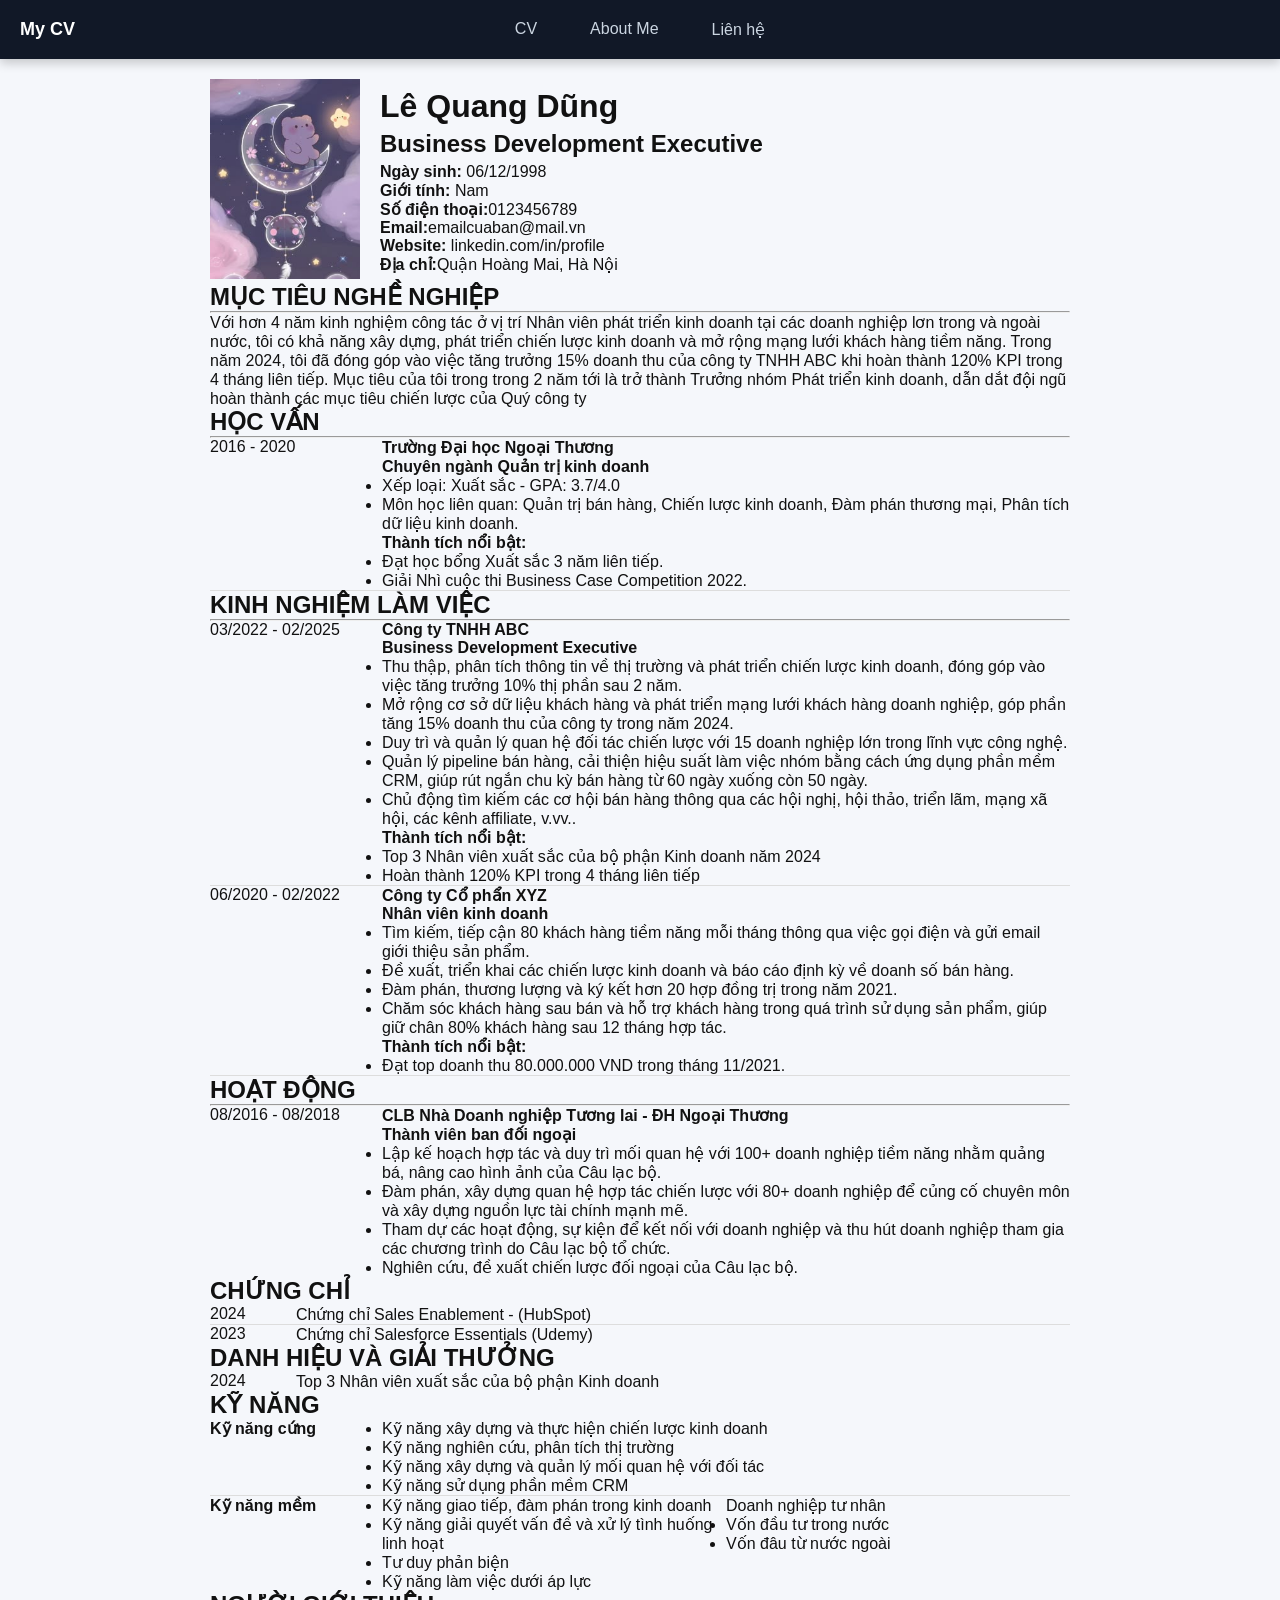
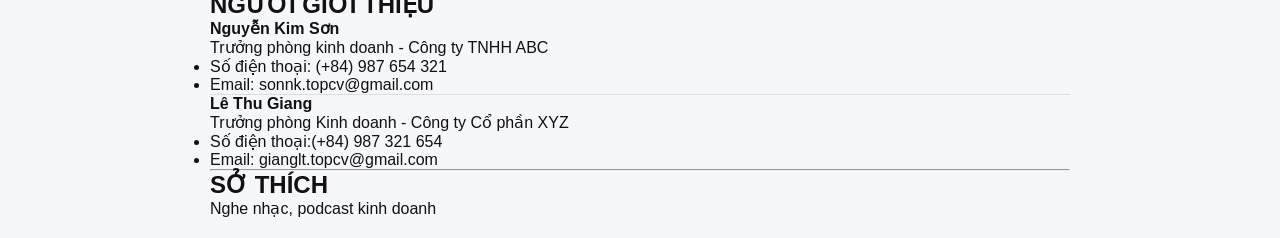
==== src/index.html @ bc0bce6f "CV của tôi" ====
<!DOCTYPE html>
<html lang="vi">
<head>
    <meta charset="UTF-8">
    <meta name="viewport" content="width=device-width, initial-scale=1.0">
    <title>CV - Trần Văn Tình</title>
    <link rel="stylesheet" href="style.css">
</head>

<body>

<!-- MENU -->
<nav class="menu">
    <div class="logo">My CV</div>

    <div class="menu-links">
        <a href="index.html">CV</a>
        <a href="about.html">About Me</a>
        <a href="contact.html">Liên hệ</a>
    </div>

    <div class="menu-right"></div>
</nav>

<!-- CV CONTAINER -->
<div class="cv-container">

    <div style="display: flex; align-items: center; gap: 20px;">
        <div>
            <img src="hinhnen/hinhnen.jpg" alt="avatar"
                 style="width:150px; height: 200px; object-fit:cover;">
        </div>

        <div>
            <h1 style="margin:0;">Lê Quang Dũng</h1>
            <h2 style="margin:5px 0;">Business Development Executive</h2>

            <p><b>Ngày sinh:</b> 06/12/1998</p>
            <p><b>Giới tính:</b> Nam</p>
            <p><b>Số điện thoại:</b>0123456789</p>
            <p><b>Email:</b>emailcuaban@mail.vn</p>
            <p><b>Website:</b> linkedin.com/in/profile</p>
            <p><b>Địa chỉ:</b>Quận Hoàng Mai, Hà Nội</p>
        </div>
    </div>

    <!-- MỤC TIÊU -->
    <div class="muctieu">
        <h2>MỤC TIÊU NGHỀ NGHIỆP</h2>
        <hr>
        <p>
            Với hơn 4 năm kinh nghiệm công tác ở vị trí Nhân viên phát triển kinh doanh tại các doanh nghiệp lơn trong và ngoài nước,
            tôi có khả năng xây dựng, phát triển chiến lược kinh doanh và mở rộng mạng lưới khách hàng tiềm năng.
            Trong năm 2024, tôi đã đóng góp vào việc tăng trưởng 15% doanh thu của công ty TNHH ABC
            khi hoàn thành 120% KPI trong 4 tháng liên tiếp. Mục tiêu của tôi trong trong 2 năm tới là
            trở thành Trưởng nhóm Phát triển kinh doanh, dẫn dắt đội ngũ hoàn thành các mục tiêu chiến lược của Quý công ty
        </p>
    </div>

    <!-- HỌC VẤN -->
    <div class="hocvan">
        <h2>HỌC VẤN</h2>
        <hr>

        <div style="display: flex;">
            <div style="width: 20%;">2016 - 2020</div>

            <div style="width: 80%;">
                <p><b>Trường Đại học Ngoại Thương</b></p>
                <p><b>Chuyên ngành Quản trị kinh doanh</b></p>

                <ul>
                    <li>Xếp loại: Xuất sắc - GPA: 3.7/4.0</li>
                    <li>Môn học liên quan: Quản trị bán hàng, Chiến lược kinh doanh, Đàm phán thương mại, Phân tích dữ liệu kinh doanh.</li>
                </ul>

                <p><b>Thành tích nổi bật:</b></p>
                <ul>
                    <li>Đạt học bổng Xuất sắc 3 năm liên tiếp.</li>
                    <li>Giải Nhì cuộc thi Business Case Competition 2022.</li>
                </ul>
            </div>
        </div>

        <div style="height:1px; background:#ddd;"></div>
    </div>

    <!-- KINH NGHIỆM -->
    <div class="kinhnghiem">
        <h2>KINH NGHIỆM LÀM VIỆC</h2>
        <hr>

        <div style="display: flex;">
            <div style="width: 20%;">
                <p>03/2022 - 02/2025</p>
            </div>

            <div style="width: 80%;">
                <p><b>Công ty TNHH ABC</b></p>
                <p><b>Business Development Executive</b></p>

                <ul>
                    <li>Thu thập, phân tích thông tin về thị trường và phát triển chiến lược kinh doanh, đóng góp vào việc tăng trưởng 10% thị phần sau 2 năm.</li>
                    <li>Mở rộng cơ sở dữ liệu khách hàng và phát triển mạng lưới khách hàng doanh nghiệp, góp phần tăng 15% doanh thu của công ty trong năm 2024.</li>
                    <li>Duy trì và quản lý quan hệ đối tác chiến lược với 15 doanh nghiệp lớn trong lĩnh vực công nghệ.</li>
                    <li>Quản lý pipeline bán hàng, cải thiện hiệu suất làm việc nhóm bằng cách ứng dụng phần mềm CRM, giúp rút ngắn chu kỳ bán hàng từ 60 ngày xuống còn 50 ngày.</li>
                    <li>Chủ động tìm kiếm các cơ hội bán hàng thông qua các hội nghị, hội thảo, triển lãm, mạng xã hội, các kênh affiliate, v.vv..</li>
                </ul>

                <p><b>Thành tích nổi bật:</b></p>
                <ul>
                    <li>Top 3 Nhân viên xuất sắc của bộ phận Kinh doanh năm 2024</li>
                    <li>Hoàn thành 120% KPI trong 4 tháng liên tiếp</li>
                </ul>
            </div>
        </div>

        <div style="height:1px; background:#ddd;"></div>

        <div style="display: flex;">
            <div style="width: 20%;">
                <p>06/2020 - 02/2022</p>
            </div>

            <div style="width: 80%;">
                <p><b>Công ty Cổ phẩn XYZ</b></p>
                <p><b>Nhân viên kinh doanh</b></p>

                <ul>
                    <li>Tìm kiếm, tiếp cận 80 khách hàng tiềm năng mỗi tháng thông qua việc gọi điện và gửi email giới thiệu sản phẩm.</li>
                    <li>Đề xuất, triển khai các chiến lược kinh doanh và báo cáo định kỳ về doanh số bán hàng.</li>
                    <li>Đàm phán, thương lượng và ký kết hơn 20 hợp đồng trị trong năm 2021.</li>
                    <li>Chăm sóc khách hàng sau bán và hỗ trợ khách hàng trong quá trình sử dụng sản phẩm, giúp giữ chân 80% khách hàng sau 12 tháng hợp tác.</li>
                </ul>

                <b>Thành tích nổi bật:</b>
                <ul>
                    <li>Đạt top doanh thu 80.000.000 VND trong tháng 11/2021.</li>
                </ul>
            </div>
        </div>
    </div>

    <!-- HOẠT ĐỘNG -->
    <div class="hoatdong">

        <div style="height:1px; background:#ddd;"></div>

        <h2>HOẠT ĐỘNG</h2>
        <hr>

        <div style="display:flex;">
            <div style="width: 20%;">
                <p>08/2016 - 08/2018</p>
            </div>

            <div style="width: 80%;">
                <p><b>CLB Nhà Doanh nghiệp Tương lai - ĐH Ngoại Thương</b></p>
                <p><b>Thành viên ban đối ngoại</b></p>

                <ul>
                    <li>Lập kế hoạch hợp tác và duy trì mối quan hệ với 100+ doanh nghiệp tiềm năng nhằm quảng bá, nâng cao hình ảnh của Câu lạc bộ.</li>
                    <li>Đàm phán, xây dựng quan hệ hợp tác chiến lược với 80+ doanh nghiệp để củng cố chuyên môn và xây dựng nguồn lực tài chính mạnh mẽ.</li>
                    <li>Tham dự các hoạt động, sự kiện để kết nối với doanh nghiệp và thu hút doanh nghiệp tham gia các chương trình do Câu lạc bộ tổ chức.</li>
                    <li>Nghiên cứu, đề xuất chiến lược đối ngoại của Câu lạc bộ.</li>
                </ul>
            </div>
        </div>
    </div>

    <!-- CHỨNG CHỈ -->
    <div class="chungchi">
        <h2>CHỨNG CHỈ</h2>

        <div style="display: flex;">
            <div style="width: 10%;">2024</div>
            <div style="width: 90%;">Chứng chỉ Sales Enablement - (HubSpot)</div>
        </div>

        <div style="height:1px; background:#ddd;"></div>

        <div style="display: flex;">
            <div style="width: 10%;">2023</div>
            <div style="width: 90%;">Chứng chỉ Salesforce Essentials (Udemy)</div>
        </div>
    </div>

    <!-- GIẢI THƯỞNG -->
    <div class="giaithuong">
        <h2>DANH HIỆU VÀ GIẢI THƯỞNG</h2>

        <div style="display: flex;">
            <div style="width: 10%;">2024</div>
            <div style="width: 90%;">Top 3 Nhân viên xuất sắc của bộ phận Kinh doanh</div>
        </div>
    </div>

    <!-- KỸ NĂNG -->
    <div class="kynang">
        <h2>KỸ NĂNG</h2>

        <div style="display: flex;">
            <div style="width: 20%;"><b>Kỹ năng cứng</b></div>
            <div style="width: 80%;">
                <ul>
                    <li>Kỹ năng xây dựng và thực hiện chiến lược kinh doanh</li>
                    <li>Kỹ năng nghiên cứu, phân tích thị trường</li>
                    <li>Kỹ năng xây dựng và quản lý mối quan hệ với đối tác</li>
                    <li>Kỹ năng sử dụng phần mềm CRM</li>
                </ul>
            </div>
        </div>

        <div style="height:1px; background:#ddd;"></div>

        <div style="display: flex;">
            <div style="width: 20%;"><b>Kỹ năng mềm</b></div>
            <div style="width: 40%;">
                <ul>
                    <li>Kỹ năng giao tiếp, đàm phán trong kinh doanh</li>
                    <li>Kỹ năng giải quyết vấn đề và xử lý tình huống linh hoạt</li>
                    <li>Tư duy phản biện</li>
                    <li>Kỹ năng làm việc dưới áp lực</li>
                </ul>
            </div>
            <div style="width=40%">
                <p>Doanh nghiệp tư nhân</p>
                <ul>
                    <li>Vốn đầu tư trong nước</li>
                    <li>Vốn đâu từ nước ngoài</li>
                </ul>
            </div>

        </div>
    </div>

    <!-- GIỚI THIỆU -->
    <div class="gioithieu">
        <h2>NGƯỜI GIỚI THIỆU</h2>

        <b>Nguyễn Kim Sơn</b>
        <p>Trưởng phòng kinh doanh - Công ty TNHH ABC</p>
        <ul>
            <li>Số điện thoại: (+84) 987 654 321</li>
            <li>Email: sonnk.topcv@gmail.com</li>
        </ul>

        <div style="height:1px; background:#ddd;"></div>

        <b>Lê Thu Giang</b>
        <p>Trưởng phòng Kinh doanh - Công ty Cổ phần XYZ</p>
        <ul>
            <li>Số điện thoại:(+84) 987 321 654</li>
            <li>Email: gianglt.topcv@gmail.com</li>
        </ul>
    </div>

    <hr>

    <!-- SỞ THÍCH -->
    <div class="sothich">
        <h2>SỞ THÍCH</h2>
        <p>Nghe nhạc, podcast kinh doanh</p>
    </div>

</div>

</body>
</html>
---- src/style.css ----
/* =======================
        GLOBAL RESET
======================= */
* {
    margin: 0;
    padding: 0;
    box-sizing: border-box;
    font-family: Arial, sans-serif;
}

body {
    background: #f5f7fb;
    color: #111;
}

/* =======================
        CV PAGE
======================= */
.cv-container {
    max-width: 900px;
    margin: auto;
    padding: 20px;
}

/* PROFILE */
.profile {
    display: flex;
    gap: 20px;
    align-items: center;
}

.avatar {
    width: 150px;
    height: 200px;
    object-fit: cover;
    border-radius: 10px;
}

/* SECTION */
section {
    margin-top: 20px;
}

.row {
    display: flex;
    gap: 20px;
    margin: 10px 0;
}

.time {
    width: 20%;
    font-weight: bold;
}

.content {
    width: 80%;
}

/* =======================
        MENU
======================= */
.menu {
    position: sticky;
    top: 0;
    z-index: 1000;

    display: flex;
    align-items: center;

    background: #111827;
    padding: 12px 20px;

    box-shadow: 0 4px 10px rgba(0,0,0,0.2);
}

.logo {
    color: white;
    font-size: 18px;
    font-weight: bold;
    flex: 1;
}

.menu-links {
    display: flex;
    justify-content: center;
    gap: 25px;
    flex: 2;
}

.menu-links a {
    color: #cbd5e1;
    text-decoration: none;
    font-weight: 500;

    padding: 8px 14px;
    border-radius: 8px;

    transition: 0.3s;
}

.menu-links a:hover {
    background: #4f46e5;
    color: white;
    transform: translateY(-2px);
}

.menu-links .active {
    background: #4f46e5;
    color: white;
}

.menu-right {
    flex: 1;
}

/* =======================
        CONTACT PAGE
======================= */

/* HERO */
.contact-hero {
    text-align: center;
    padding: 60px 20px 30px;
}

.contact-hero h1 {
    font-size: 34px;
    margin-bottom: 10px;
}

.contact-hero p {
    color: #666;
}

/* CONTAINER */
.contact-container {
    display: flex;
    gap: 30px;
    max-width: 900px;
    margin: auto;
    padding: 20px;
}

/* FORM CARD */
.contact-card {
    flex: 2;
    background: white;
    padding: 25px;
    border-radius: 12px;
    box-shadow: 0 8px 20px rgba(0,0,0,0.08);
}

/* INPUT */
.contact-card input,
.contact-card textarea {
    width: 100%;
    padding: 12px;
    margin-bottom: 12px;

    border: 1px solid #ddd;
    border-radius: 8px;

    outline: none;
    transition: 0.3s;
    font-size: 14px;
}

.contact-card input:focus,
.contact-card textarea:focus {
    border-color: #4f46e5;
    box-shadow: 0 0 0 3px rgba(79,70,229,0.15);
}

/* BUTTON */
.contact-card button {
    width: 100%;
    padding: 12px;

    background: #4f46e5;
    color: white;

    border: none;
    border-radius: 8px;

    cursor: pointer;
    font-weight: 500;

    transition: 0.3s;
}

.contact-card button:hover {
    background: #3730a3;
    transform: translateY(-2px);
}

/* INFO CARD */
.contact-info {
    flex: 1;
    background: white;
    padding: 25px;
    border-radius: 12px;
    box-shadow: 0 8px 20px rgba(0,0,0,0.08);
    height: fit-content;
}

.contact-info p {
    margin-bottom: 10px;
    color: #555;
}
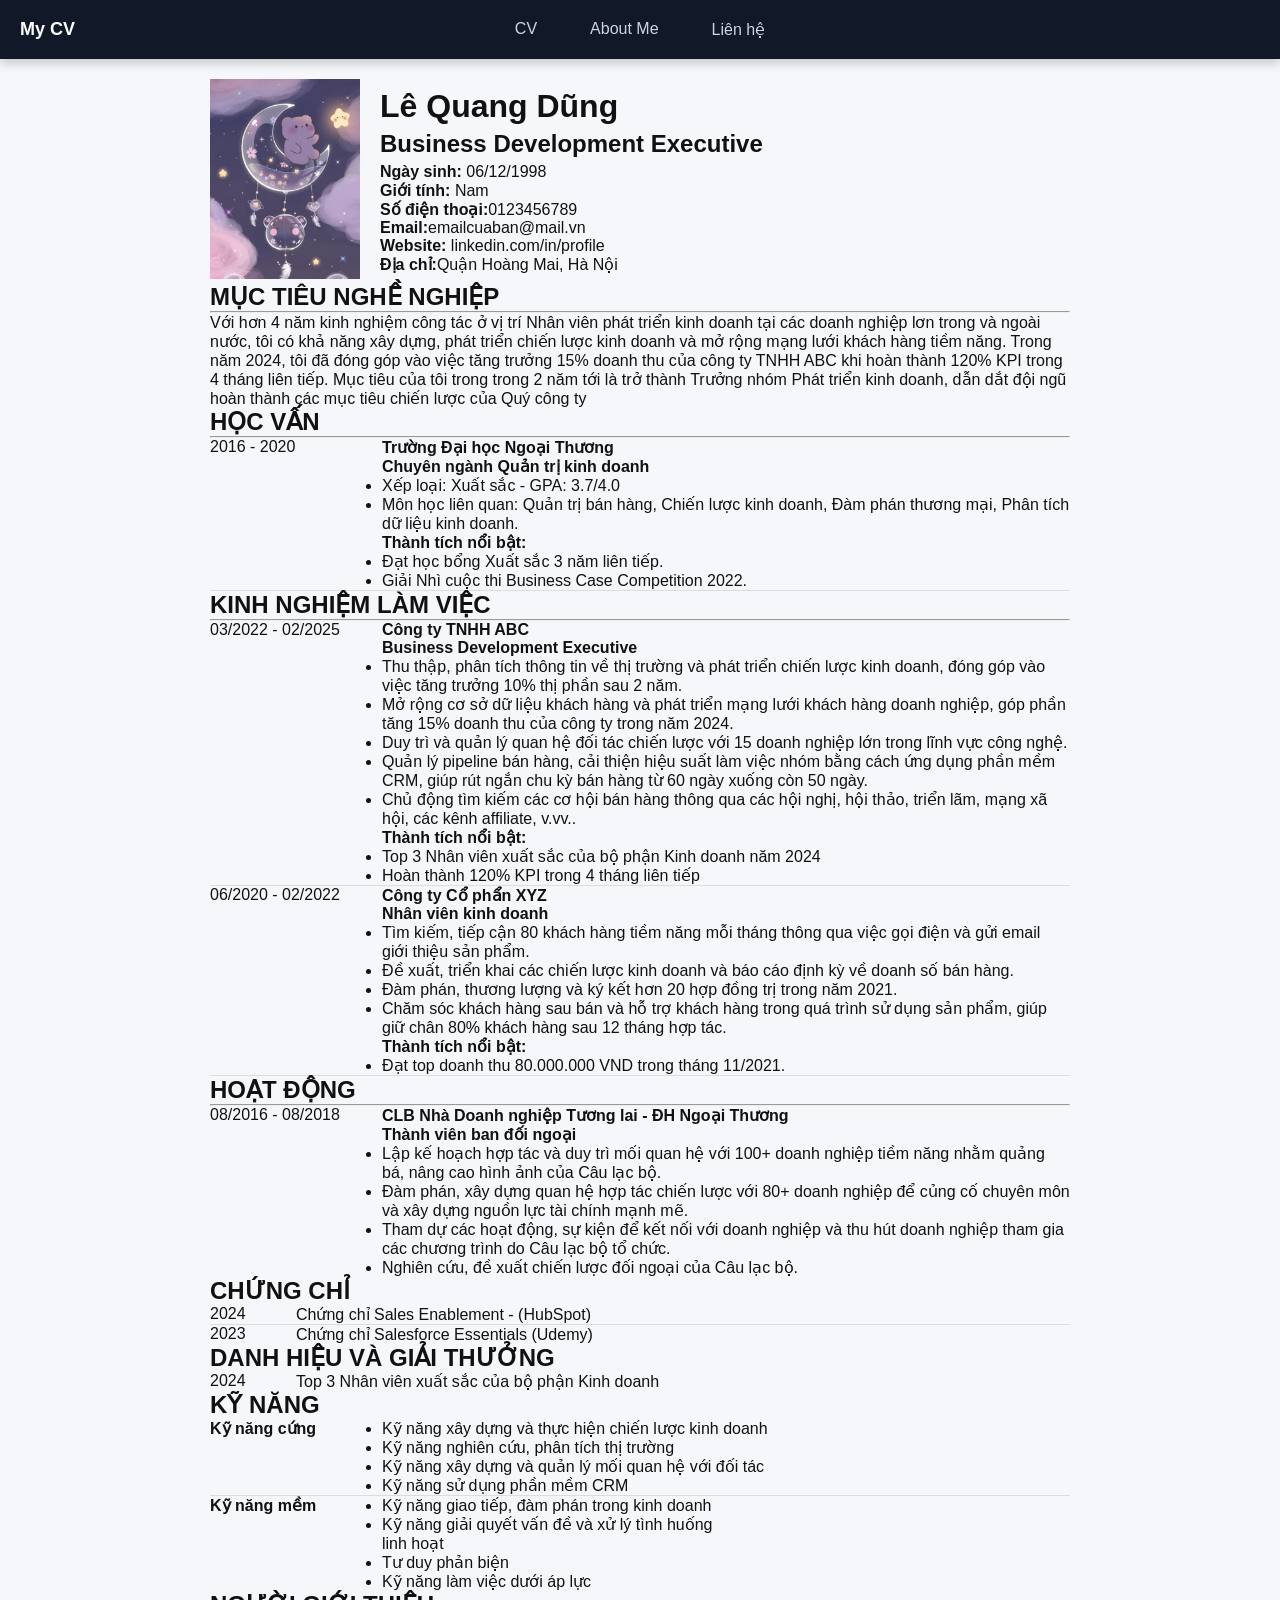
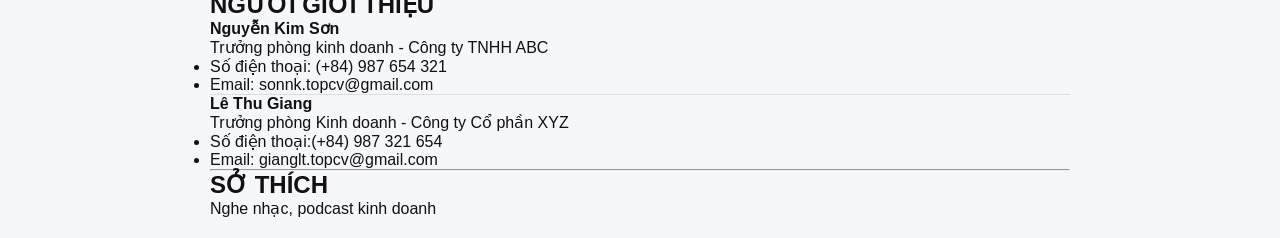
==== commit 12f93df0: "update UI portfolio" ====
--- a/src/index.html
+++ b/src/index.html
@@ -223,13 +223,7 @@
                     <li>Kỹ năng làm việc dưới áp lực</li>
                 </ul>
             </div>
-            <div style="width=40%">
-                <p>Doanh nghiệp tư nhân</p>
-                <ul>
-                    <li>Vốn đầu tư trong nước</li>
-                    <li>Vốn đâu từ nước ngoài</li>
-                </ul>
-            </div>
+
 
         </div>
     </div>
